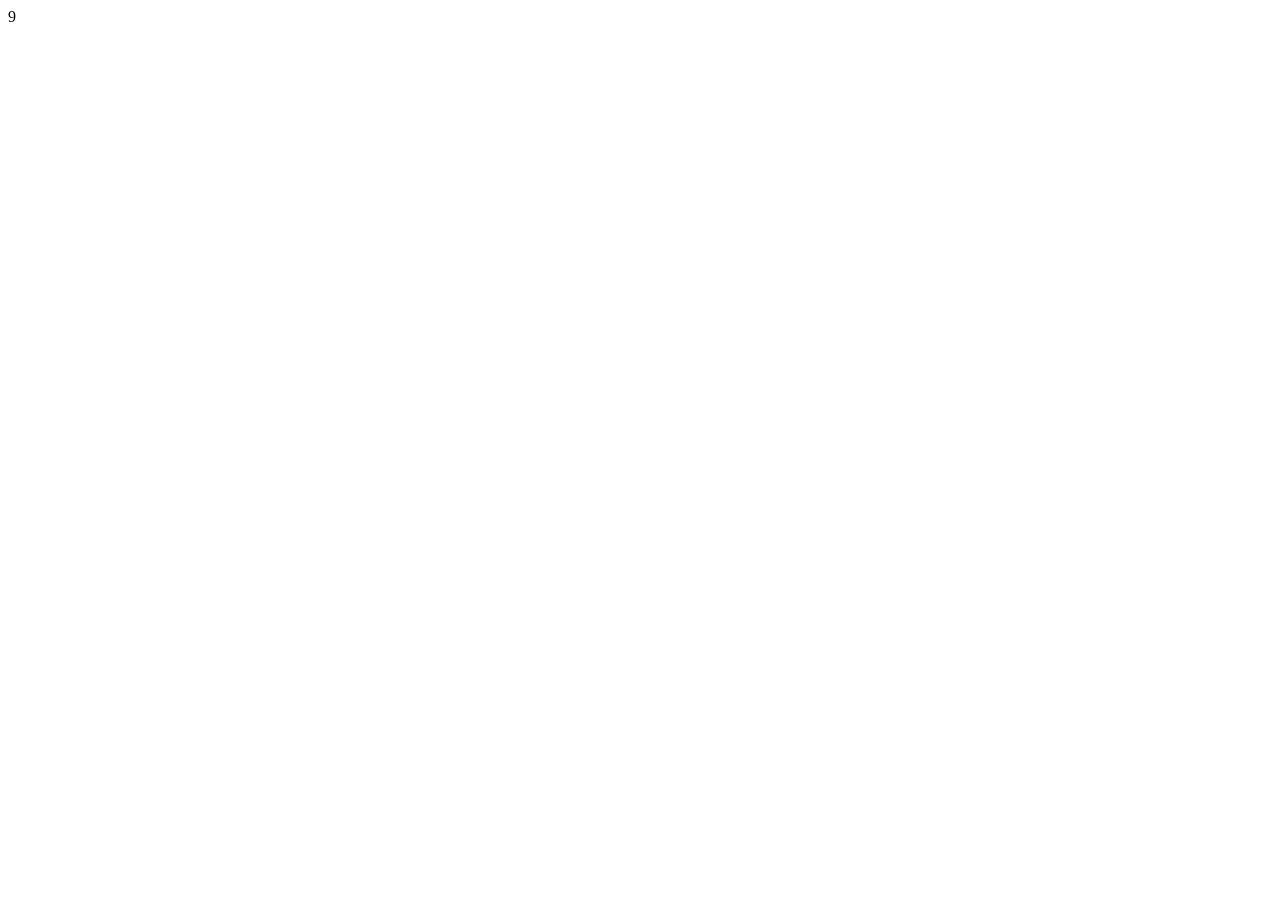
==== index.html @ 0eb1c506 "first page" ====
<!DOCTYPE html>
<html>
<head>
  <meta charset='utf-8'></meta>
  <meta http-equiv='X-UA-Compatible' content='IE=edge'></meta>
  <title>Hello coursera new page from git</title>
  <meta name='viewport' content='width=device-width, initial-scale=1'>9
  <link rel='stylesheet' type='text/css' media='screen' href='main.css'></link>
  <script src='main.js'></script>
</head>
<body>
  
</body>
</html>
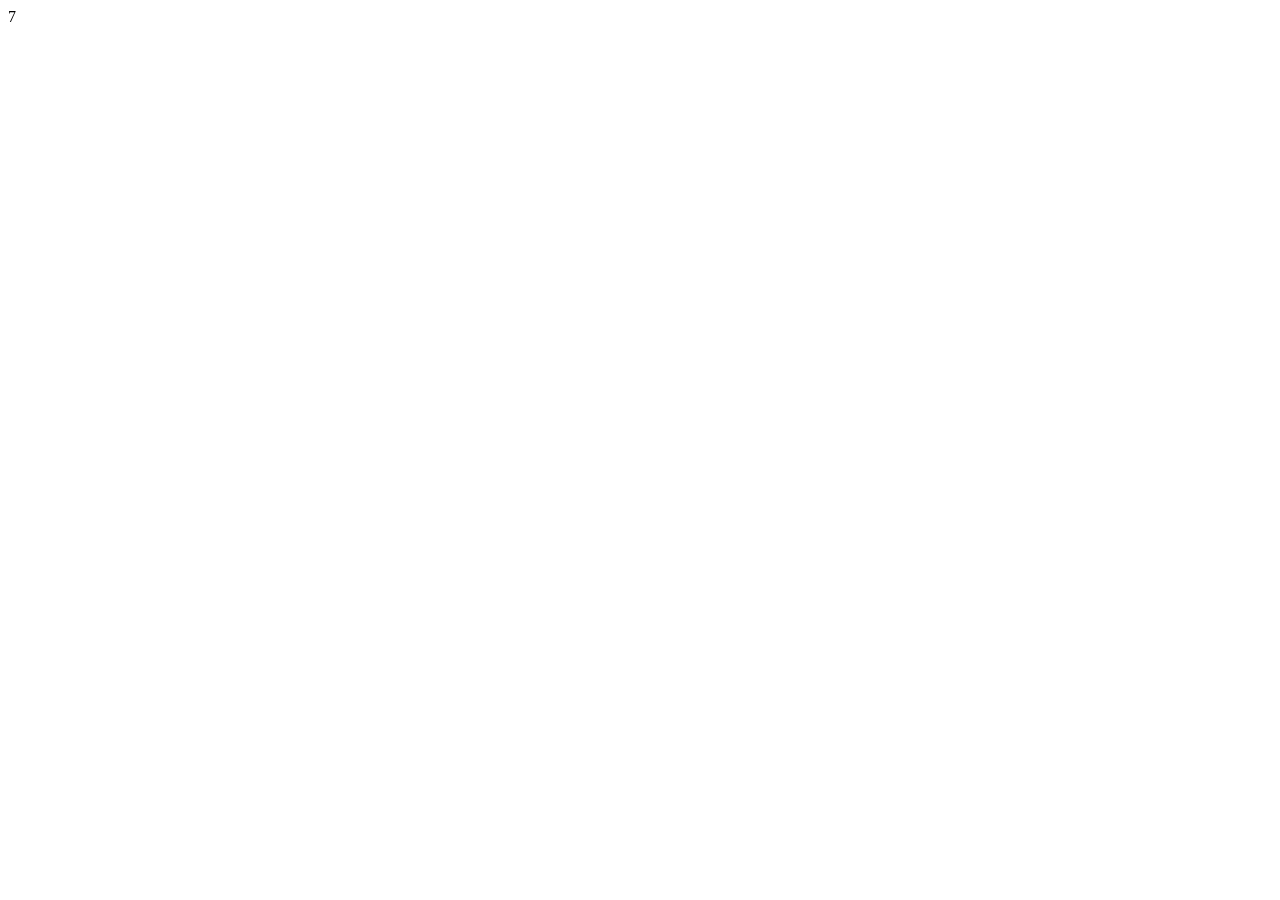
==== commit e9169d41: "second change" ====
--- a/index.html
+++ b/index.html
@@ -4,7 +4,7 @@
   <meta charset='utf-8'></meta>
   <meta http-equiv='X-UA-Compatible' content='IE=edge'></meta>
   <title>Hello coursera new page from git</title>
-  <meta name='viewport' content='width=device-width, initial-scale=1'>9
+  <meta name='viewport' content='width=device-width, initial-scale=1'>7
   <link rel='stylesheet' type='text/css' media='screen' href='main.css'></link>
   <script src='main.js'></script>
 </head>
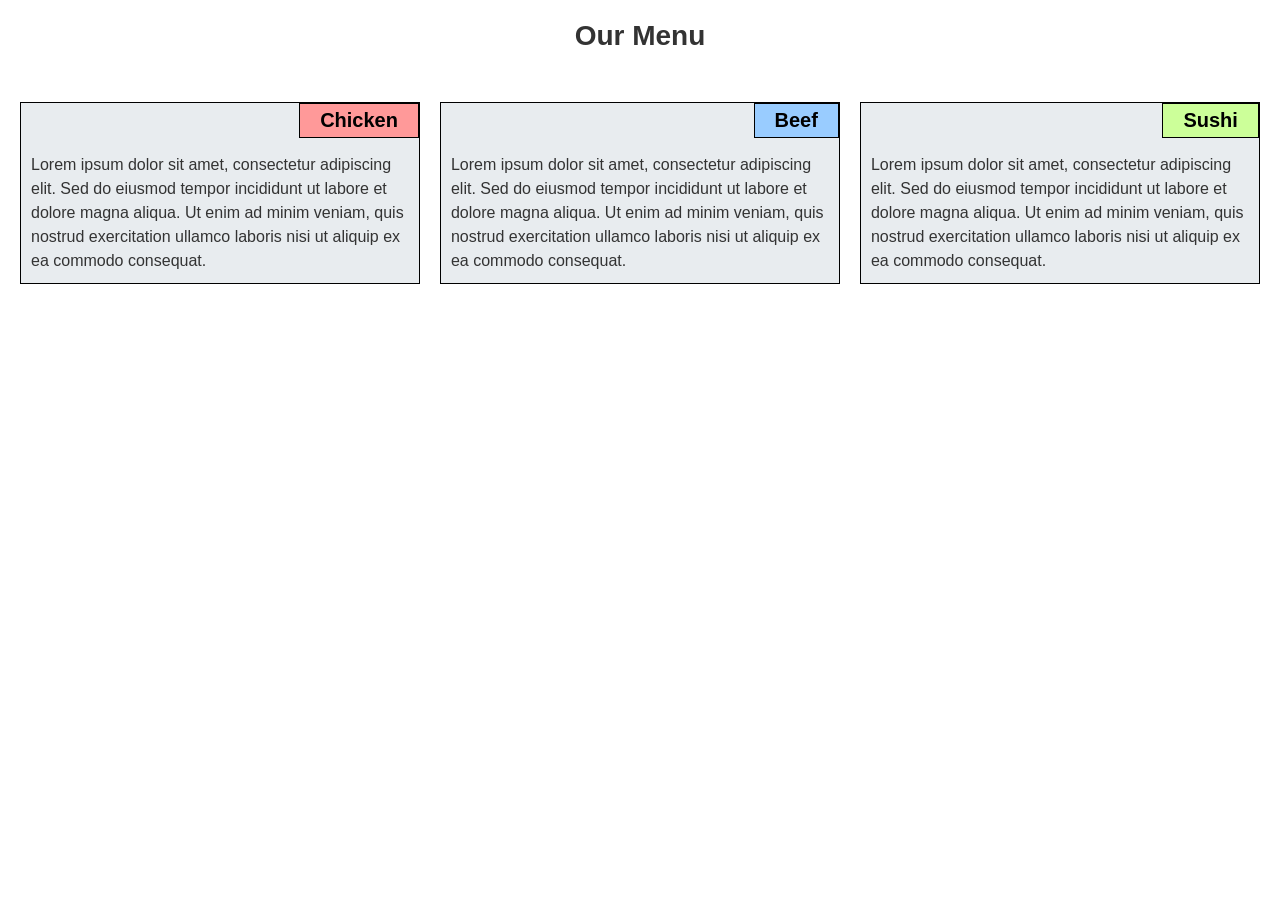
==== commit a66777e3: "mod 2 assignment" ====
--- a/index.html
+++ b/index.html
@@ -1,14 +1,26 @@
 <!DOCTYPE html>
-<html>
+<html lang="en">
 <head>
-  <meta charset='utf-8'></meta>
-  <meta http-equiv='X-UA-Compatible' content='IE=edge'></meta>
-  <title>Hello coursera new page from git</title>
-  <meta name='viewport' content='width=device-width, initial-scale=1'>7
-  <link rel='stylesheet' type='text/css' media='screen' href='main.css'></link>
-  <script src='main.js'></script>
+    <meta charset="UTF-8">
+    <meta name="viewport" content="width=device-width, initial-scale=1.0">
+    <title>Responsive Sections Demo</title>
+    <link rel="stylesheet" href="css/styles.css">
 </head>
 <body>
-  
+    <h1>Our Menu</h1>
+    <div class="container">
+        <div class="section">
+            <div class="section-title">Chicken</div>
+            <p>Lorem ipsum dolor sit amet, consectetur adipiscing elit. Sed do eiusmod tempor incididunt ut labore et dolore magna aliqua. Ut enim ad minim veniam, quis nostrud exercitation ullamco laboris nisi ut aliquip ex ea commodo consequat.</p>
+        </div>
+        <div class="section">
+            <div class="section-title">Beef</div>
+            <p>Lorem ipsum dolor sit amet, consectetur adipiscing elit. Sed do eiusmod tempor incididunt ut labore et dolore magna aliqua. Ut enim ad minim veniam, quis nostrud exercitation ullamco laboris nisi ut aliquip ex ea commodo consequat.</p>
+        </div>
+        <div class="section">
+            <div class="section-title">Sushi</div>
+            <p>Lorem ipsum dolor sit amet, consectetur adipiscing elit. Sed do eiusmod tempor incididunt ut labore et dolore magna aliqua. Ut enim ad minim veniam, quis nostrud exercitation ullamco laboris nisi ut aliquip ex ea commodo consequat.</p>
+        </div>
+    </div>
 </body>
 </html>
--- a/css/styles.css
+++ b/css/styles.css
@@ -0,0 +1,98 @@
+* {
+    box-sizing: border-box;
+    margin: 0;
+    padding: 0;
+}
+
+body {
+    font-family: Arial, Helvetica, sans-serif;
+    margin: 0;
+    padding: 0;
+    color: #333;
+}
+
+h1 {
+    text-align: center;
+    margin: 20px 0 40px 0;
+    font-size: 1.75em;
+}
+
+.container {
+    width: 100%;
+    padding: 0 10px;
+}
+
+.section {
+    background-color: #e8ecef;
+    border: 1px solid black;
+    margin: 10px;
+    padding: 10px;
+    position: relative;
+}
+
+.section-title {
+    position: absolute;
+    top: 0;
+    right: 0;
+    background-color: #ff9999;
+    border: 1px solid black;
+    padding: 5px 20px;
+    font-size: 1.25em;
+    font-weight: bold;
+    color: #000;
+}
+
+.section:nth-child(2) .section-title {
+    background-color: #99ccff;
+}
+
+.section:nth-child(3) .section-title {
+    background-color: #ccff99;
+}
+
+.section p {
+    margin-top: 40px;
+    font-size: 1em;
+    line-height: 1.5;
+}
+
+/* Desktop view: 992px and above */
+@media screen and (min-width: 992px) {
+    .section {
+        width: calc(33.33% - 20px);
+        float: left;
+        margin: 10px;
+    }
+}
+
+/* Tablet view: 768px to 991px */
+@media screen and (min-width: 768px) and (max-width: 991px) {
+    .section {
+        margin: 10px;
+        float: left;
+    }
+    .section:nth-child(1),
+    .section:nth-child(2) {
+        width: calc(50% - 20px);
+    }
+    .section:nth-child(3) {
+        width: calc(100% - 20px);
+        clear: both;
+    }
+}
+
+/* Mobile view: 767px and below */
+@media screen and (max-width: 767px) {
+    .section {
+        width: calc(100% - 20px);
+        margin: 10px;
+        float: none;
+    }
+}
+
+/* Clearfix for floating elements */
+.container::after {
+    content: "";
+    display: table;
+    clear: both;
+}
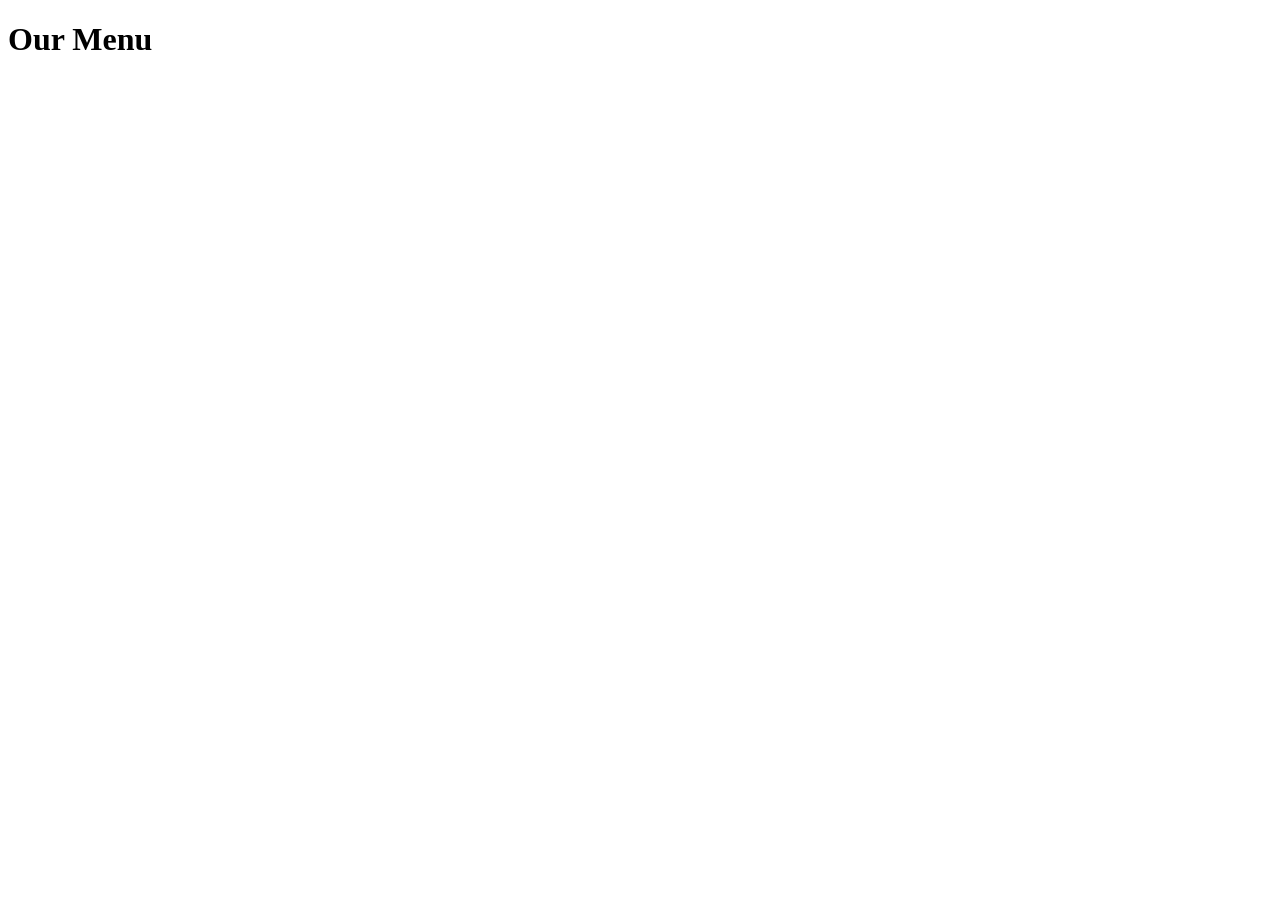
==== commit 0f52bd33: "module5 solution" ====
--- a/index.html
+++ b/index.html
@@ -4,23 +4,12 @@
     <meta charset="UTF-8">
     <meta name="viewport" content="width=device-width, initial-scale=1.0">
     <title>Responsive Sections Demo</title>
-    <link rel="stylesheet" href="css/styles.css">
+    <script src="js/script.js"></script>
+    <script>
+     console.log(x);
+    </script>
 </head>
 <body>
     <h1>Our Menu</h1>
-    <div class="container">
-        <div class="section">
-            <div class="section-title">Chicken</div>
-            <p>Lorem ipsum dolor sit amet, consectetur adipiscing elit. Sed do eiusmod tempor incididunt ut labore et dolore magna aliqua. Ut enim ad minim veniam, quis nostrud exercitation ullamco laboris nisi ut aliquip ex ea commodo consequat.</p>
-        </div>
-        <div class="section">
-            <div class="section-title">Beef</div>
-            <p>Lorem ipsum dolor sit amet, consectetur adipiscing elit. Sed do eiusmod tempor incididunt ut labore et dolore magna aliqua. Ut enim ad minim veniam, quis nostrud exercitation ullamco laboris nisi ut aliquip ex ea commodo consequat.</p>
-        </div>
-        <div class="section">
-            <div class="section-title">Sushi</div>
-            <p>Lorem ipsum dolor sit amet, consectetur adipiscing elit. Sed do eiusmod tempor incididunt ut labore et dolore magna aliqua. Ut enim ad minim veniam, quis nostrud exercitation ullamco laboris nisi ut aliquip ex ea commodo consequat.</p>
-        </div>
-    </div>
 </body>
 </html>
